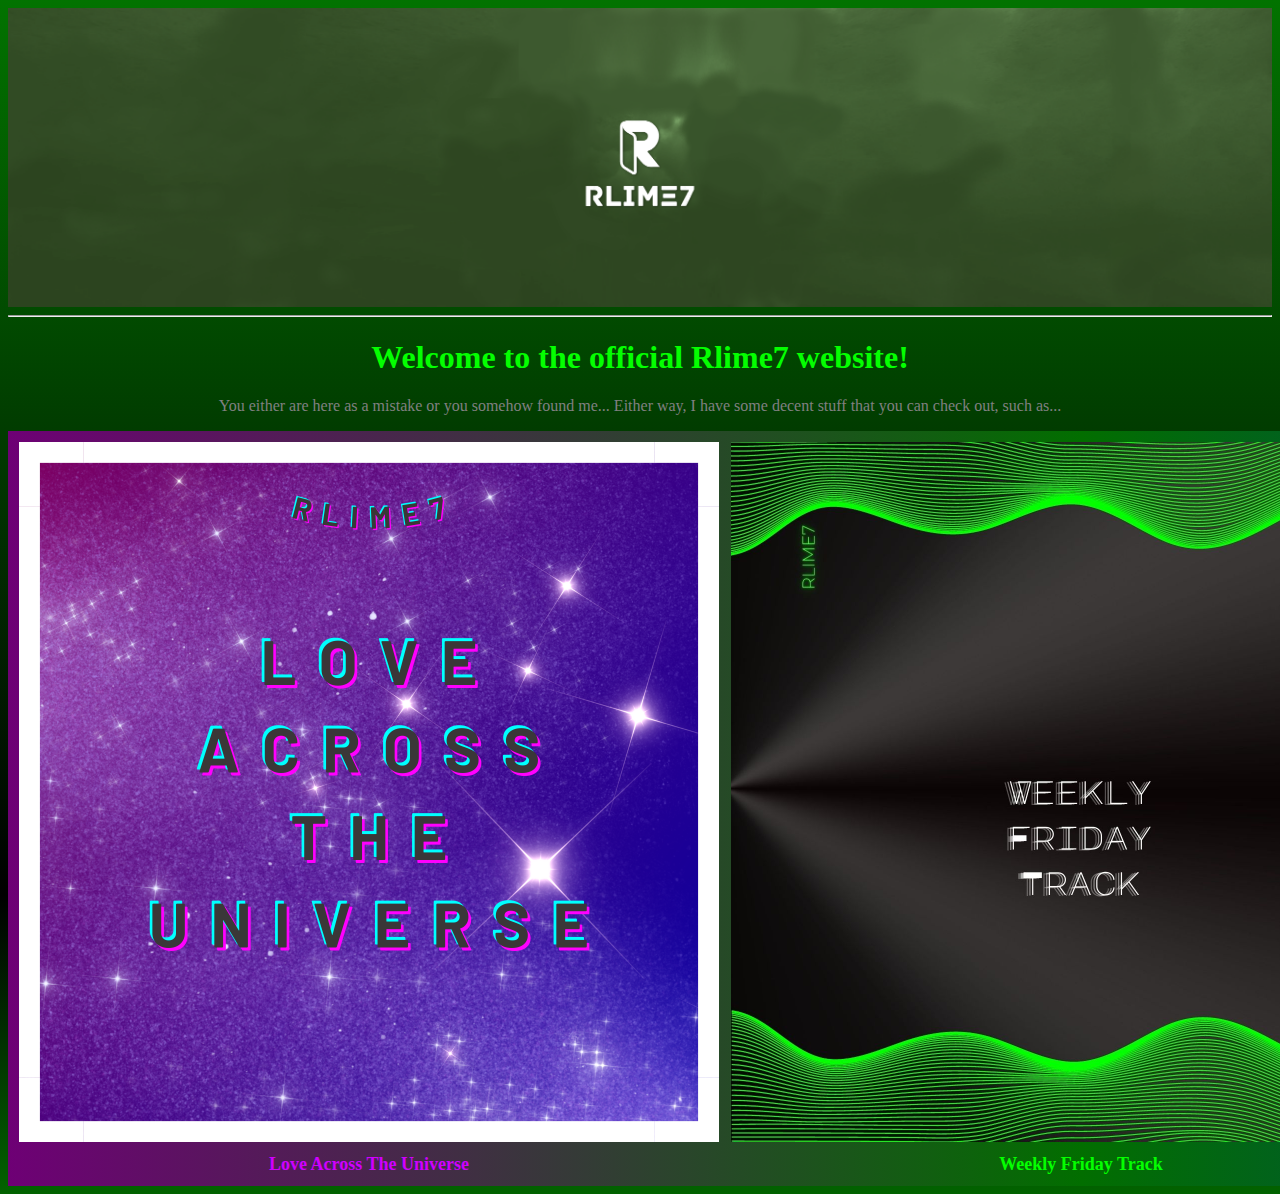
==== index.html @ 1060481f "Update and rename Rlime7_Web_Site.html to index.html" ====
<html>
	<head>
	<title>
	Rlime7_Official_Website
	</title>
	<link rel="stylesheet" type="text/css" href="Gradient3.css"/>
	<link rel="stylesheet" type="text/css" href="Gradient4.css"/>
	</head>
	<body id="Gradient3">
		<div id="Gradient3"></div>
		<img src='Rlime7 Banner .png' alt=Banner width=100% align=center>
<hr><h1><center><font color=#04FF00 style="font-family:verdana">Welcome to the official Rlime7 website!<center></font></h1>
<p><center><font color=grey style="font-family:verdana">You either are here as a mistake or you somehow found me... Either way, I have some decent stuff that you can check out, such as...<center></font></p>
<table id="Gradient4" align="center" width=70% cellspacing="10">
	<div id="Gradient4"></div>
	<tr><td><a href=Love_Across_The_Universe.html><img src="Love Across The Universe.jpg" width=700 align=center></a></td>
	<td><a href="Weekly_Friday_Track.html"><img src="Weekly Friday Track.png"  width=700 align=center></a></td>
	<td><a href="Unreal_Thoughts.html"><img src="Unreal Thoughts.jpg"  width=700 align=center></a></td></tr>

	<tr><td align=center><font color=#CF00FF style="font-family:verdana" size=4><b>Love Across The Universe</b></font></td>
		<td align=center><font color=#04ff00 style="font-family:verdana" size=4><b>Weekly Friday Track</b></font></td>
		<td align=center><font color=#42a4f5 style="font-family:verdana" size=4><b>Unreal Thoughts</b></font></td>
	</tr>
	</table>

	</body>
</html>
---- Gradient3.css ----
#Gradient3 {
    background: #027300;
    background: -moz-linear-gradient(top, #027300 0%, #000000 75%, #026300 100%);
    background: -webkit-linear-gradient(top, #027300 0%, #000000 75%, #026300 100%);
    background: linear-gradient(to bottom, #027300 0%, #000000 75%, #026300 100%);
    }
---- Gradient4.css ----
#Gradient4 {
    background: #6E0075;
    background: -moz-linear-gradient(left, #6E0075 0%, #026E00 50%, #003094 100%);
    background: -webkit-linear-gradient(left, #6E0075 0%, #026E00 50%, #003094 100%);
    background: linear-gradient(to right, #6E0075 0%, #026E00 50%, #003094 100%);
    }
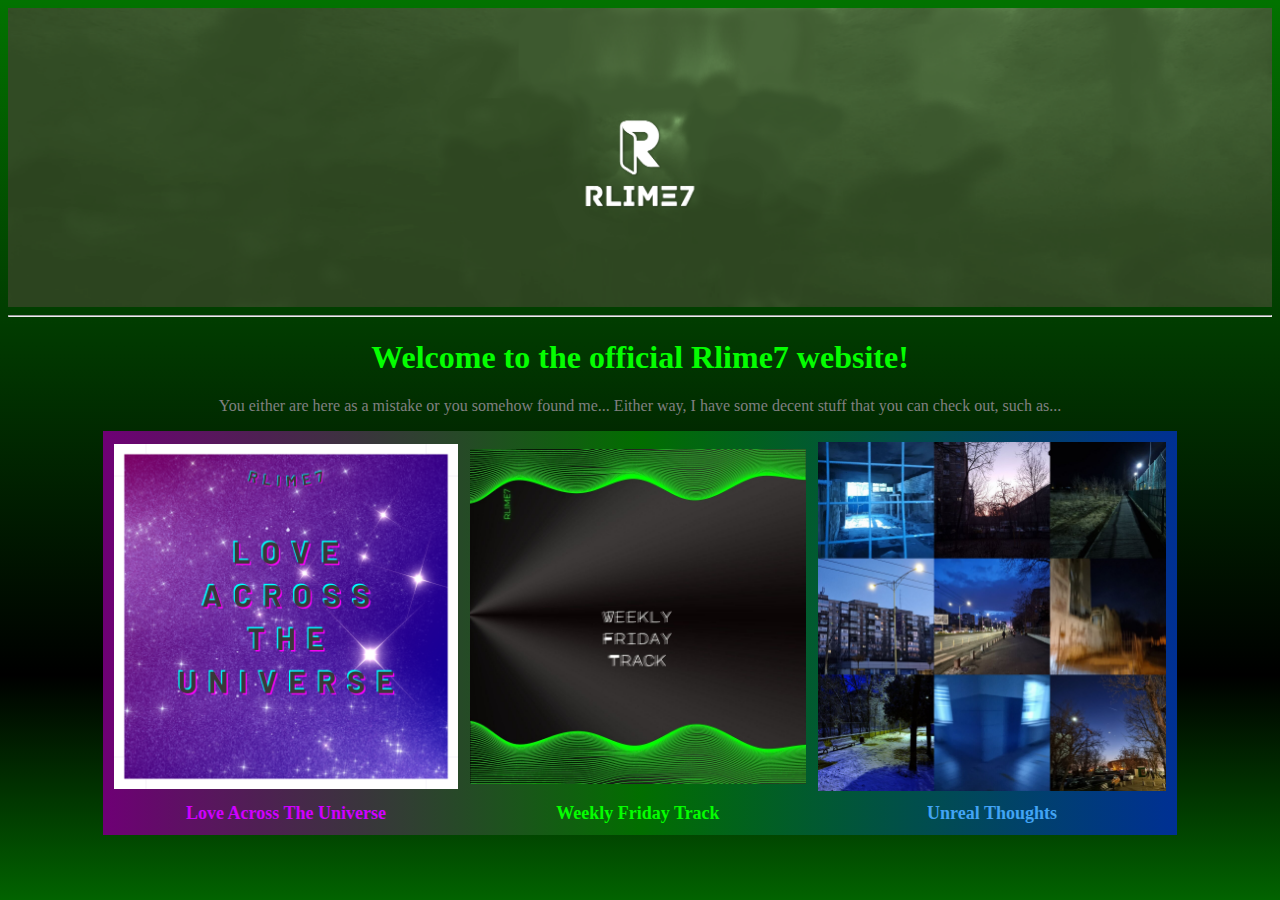
==== commit f33e6293: "bugs fixed" ====
--- a/index.html
+++ b/index.html
@@ -11,11 +11,11 @@
 		<img src='Rlime7 Banner .png' alt=Banner width=100% align=center>
 <hr><h1><center><font color=#04FF00 style="font-family:verdana">Welcome to the official Rlime7 website!<center></font></h1>
 <p><center><font color=grey style="font-family:verdana">You either are here as a mistake or you somehow found me... Either way, I have some decent stuff that you can check out, such as...<center></font></p>
-<table id="Gradient4" align="center" width=70% cellspacing="10">
+<table id="Gradient4" align="center" width=85% cellspacing="10">
 	<div id="Gradient4"></div>
-	<tr><td><a href=Love_Across_The_Universe.html><img src="Love Across The Universe.jpg" width=700 align=center></a></td>
-	<td><a href="Weekly_Friday_Track.html"><img src="Weekly Friday Track.png"  width=700 align=center></a></td>
-	<td><a href="Unreal_Thoughts.html"><img src="Unreal Thoughts.jpg"  width=700 align=center></a></td></tr>
+	<tr><td><a href=Love_Across_The_Universe.html><img src="Love Across The Universe.jpg" width=100% align=center></a></td>
+	<td><a href="Weekly_Friday_Track.html"><img src="Weekly Friday Track.png"  width=100% align=center></a></td>
+	<td><a href="Unreal_Thoughts.html"><img src="Unreal Thoughts.jpg"  width=100% align=center></a></td></tr>
 
 	<tr><td align=center><font color=#CF00FF style="font-family:verdana" size=4><b>Love Across The Universe</b></font></td>
 		<td align=center><font color=#04ff00 style="font-family:verdana" size=4><b>Weekly Friday Track</b></font></td>
@@ -24,4 +24,4 @@
 	</table>
 
 	</body>
-</html>
+</html>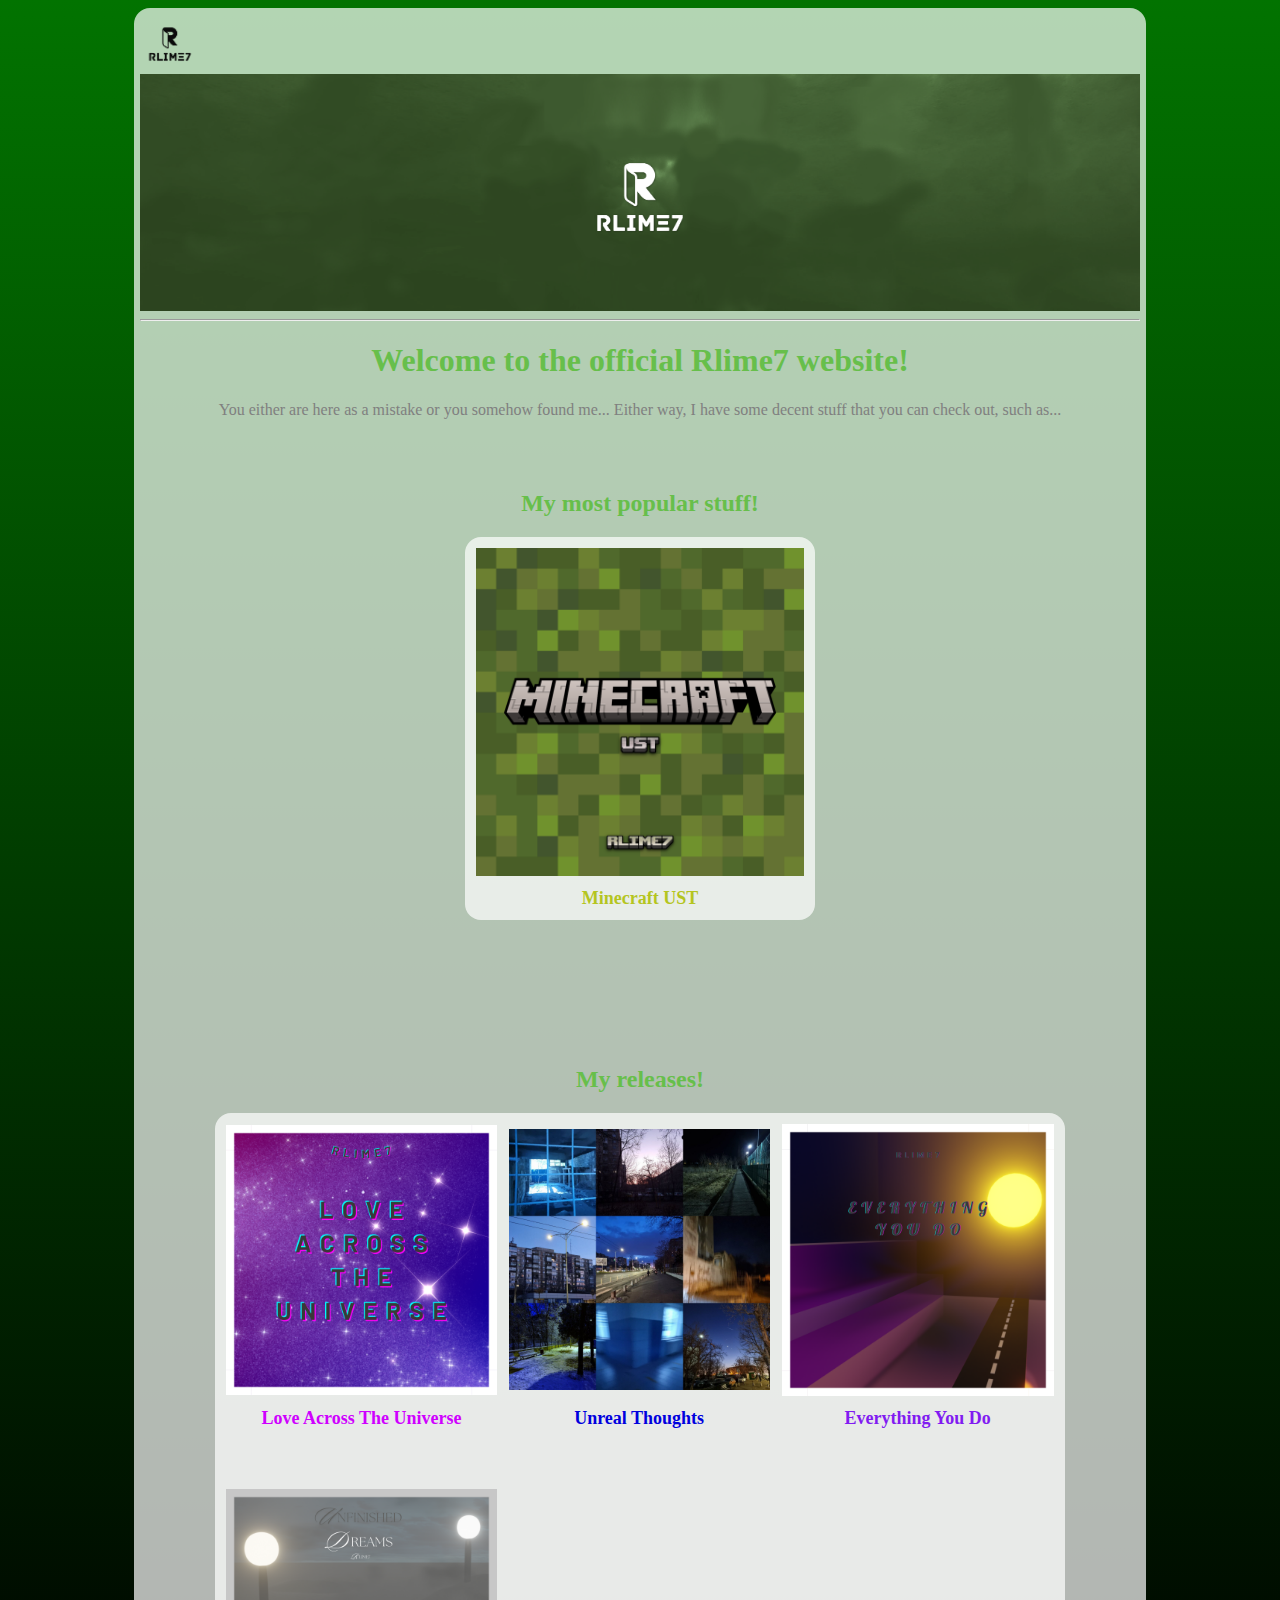
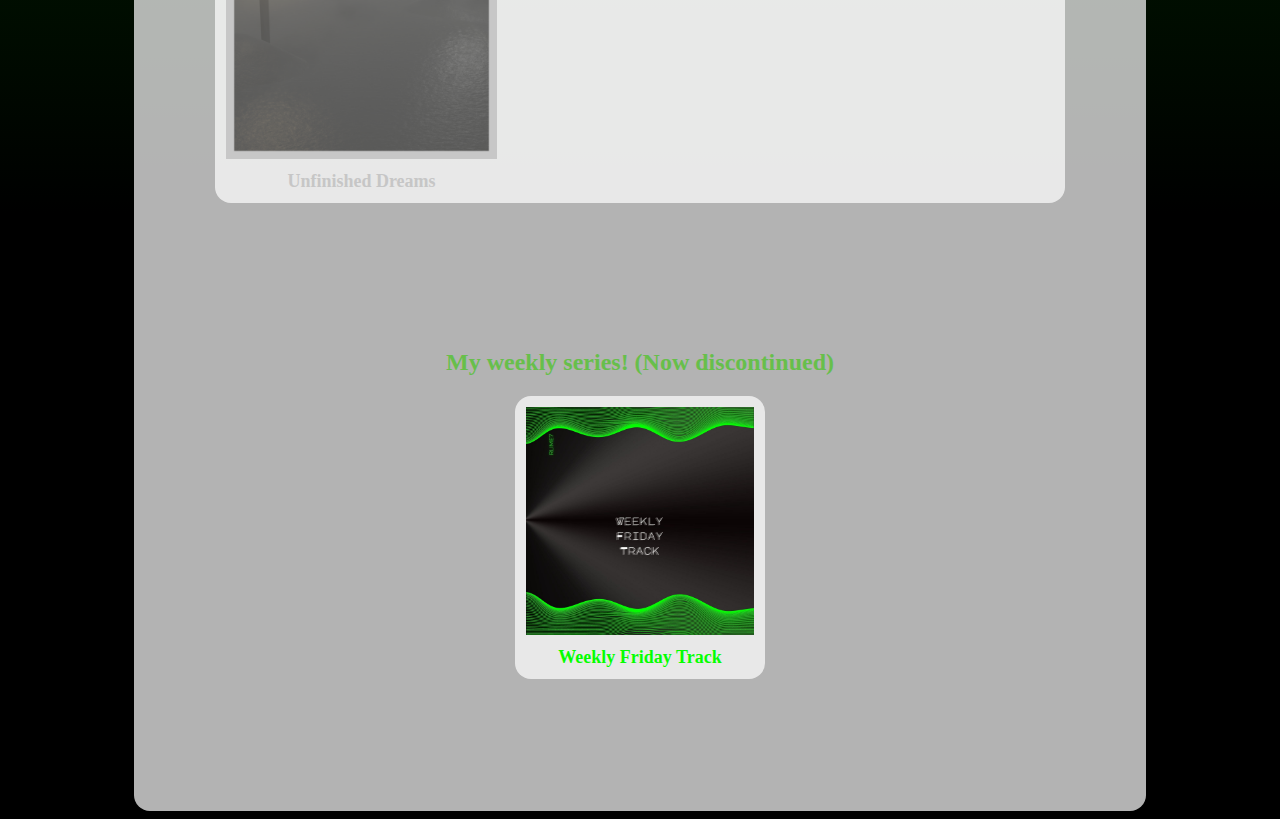
==== commit e9ad6ce4: "Update 2.0 Test 1" ====
--- a/index.html
+++ b/index.html
@@ -1,27 +1,56 @@
 <html>
 	<head>
 	<title>
-	Rlime7_Official_Website
+	Rlime7 Official Website
 	</title>
 	<link rel="stylesheet" type="text/css" href="Gradient3.css"/>
 	<link rel="stylesheet" type="text/css" href="Gradient4.css"/>
+	<link rel="stylesheet" type="text/css" href="Fixed.css"/>
+	<link rel="stylesheet" type="text/css" href="Table Header.css"/>
 	</head>
 	<body id="Gradient3">
 		<div id="Gradient3"></div>
+		<header>
+			<div id="Table Header"><div class="transparent">
+		<table border="0" bgcolor="white" align="center" width=80% cellspacing="5"><tr><td><nav><div class="banner"><img src="Rlime7 Logo black no bg.png"width="60"/></div><a href="Everything You Do.html"><font color= #811BF1 style="font-family:verdana"></font></a></nav></div></div>
+		
+		</header>
+		<main>
 		<img src='Rlime7 Banner .png' alt=Banner width=100% align=center>
-<hr><h1><center><font color=#04FF00 style="font-family:verdana">Welcome to the official Rlime7 website!<center></font></h1>
+<hr><h1><center><font color=#67bf4b style="font-family:verdana">Welcome to the official Rlime7 website!<center></font></h1>
 <p><center><font color=grey style="font-family:verdana">You either are here as a mistake or you somehow found me... Either way, I have some decent stuff that you can check out, such as...<center></font></p>
-<table id="Gradient4" align="center" width=85% cellspacing="10">
-	<div id="Gradient4"></div>
-	<tr><td><a href=Love_Across_The_Universe.html><img src="Love Across The Universe.jpg" width=100% align=center></a></td>
-	<td><a href="Weekly_Friday_Track.html"><img src="Weekly Friday Track.png"  width=100% align=center></a></td>
-	<td><a href="Unreal_Thoughts.html"><img src="Unreal Thoughts.jpg"  width=100% align=center></a></td></tr>
-
-	<tr><td align=center><font color=#CF00FF style="font-family:verdana" size=4><b>Love Across The Universe</b></font></td>
-		<td align=center><font color=#04ff00 style="font-family:verdana" size=4><b>Weekly Friday Track</b></font></td>
-		<td align=center><font color=#42a4f5 style="font-family:verdana" size=4><b>Unreal Thoughts</b></font></td>
-	</tr>
+	<br><br><h2><center><font color= #67bf4b style="font-family:verdana">My most popular stuff!</font></center></h2>
+	<table bgcolor="#e9e9e9" align="center" width=35% cellspacing="10">
+		<tr><td><a href="Minecraft UST.html"><img src="Minecraft UST.png" width=100%  align=center></a></td></tr>
+		<tr><td align=center><font color=#b4c51f style="font-family:verdana" size=4><b>Minecraft UST</b></font></td></tr>
 	</table>
 
+
+	<br><br><br><br><br><br><br><h2><center><font color= #67bf4b style="font-family:verdana">My releases!</font></center></h2>
+	<table bgcolor="#e9e9e9" align="center" width=85% cellspacing="10">
+		<tr><td><a href=Love_Across_The_Universe.html><img src="Love Across The Universe.jpg" width=100% align=center></a></td>
+		<td><a href="Unreal_Thoughts.html"><img src="Unreal Thoughts.jpg"  width=100% align=center></a></td>
+		<td><a href="Everything You Do.html"><img src="Everything You Do.png"  width=100% align=center></a></td>
+		</tr>
+
+	
+		<tr><td align=center><font color=#CF00FF style="font-family:verdana" size=4><b>Love Across The Universe</b></font></td>
+			<td align=center><font color=#0000DE style="font-family:verdana" size=4><b>Unreal Thoughts</b></font></td>
+			<td align=center><font color=#811BF1 style="font-family:verdana" size=4><b>Everything You Do</b></font></td>
+		</tr>
+		<tr><td><br><br></td></tr>
+		<tr><td><a href="Unfinished Dreams.html"><img src="Unfinished dreams cover art.png" width=100% align=center></a></td>
+			<tr><td align=center><font color=#C6C6C6 style="font-family:verdana" size=4><b>Unfinished Dreams</b></font></td>
+		</table>
+
+		
+		<br><br><br><br><br><br><br><h2><center><font color= #67bf4b style="font-family:verdana">My weekly series! (Now discontinued)</font></center></h2>
+		<table bgcolor="#e9e9e9" align="center" width=25% cellspacing="10">
+		<tr><td><a href="Weekly_Friday_Track.html"><img src="Weekly Friday Track.png"  width=100% align=center></a></td></tr>
+		<tr><td align=center><font color=#04ff00 style="font-family:verdana" size=4><b>Weekly Friday Track</b></font></td></tr>
+		</table>
+		<br><br><br><br><br><br><br>
+	</main>
+	
 	</body>
 </html>--- a/Gradient3.css
+++ b/Gradient3.css
@@ -1,6 +1,6 @@
 #Gradient3 {
     background: #027300;
-    background: -moz-linear-gradient(top, #027300 0%, #000000 75%, #026300 100%);
-    background: -webkit-linear-gradient(top, #027300 0%, #000000 75%, #026300 100%);
-    background: linear-gradient(to bottom, #027300 0%, #000000 75%, #026300 100%);
+    background: -moz-linear-gradient(top, #027300 0%, #000000 75%, #000000 100%);
+    background: -webkit-linear-gradient(top, #027300 0%, #000000 75%, #000000 100%);
+    background: linear-gradient(to bottom, #027300 0%, #000000 75%, #000000 100%);
     }--- a/Fixed.css
+++ b/Fixed.css
@@ -0,0 +1,6 @@
+#Fixed {
+    position: fixed;
+    width: auto;
+    height: 100px;
+    
+} --- a/Table Header.css
+++ b/Table Header.css
@@ -0,0 +1,12 @@
+table {
+    border-collapse:separate;
+    border-radius:16px;
+    background:white;
+  background:rgba(255,255,255,0.7);
+  
+  
+}
+
+.banner {
+  border-radius:16px;
+}
